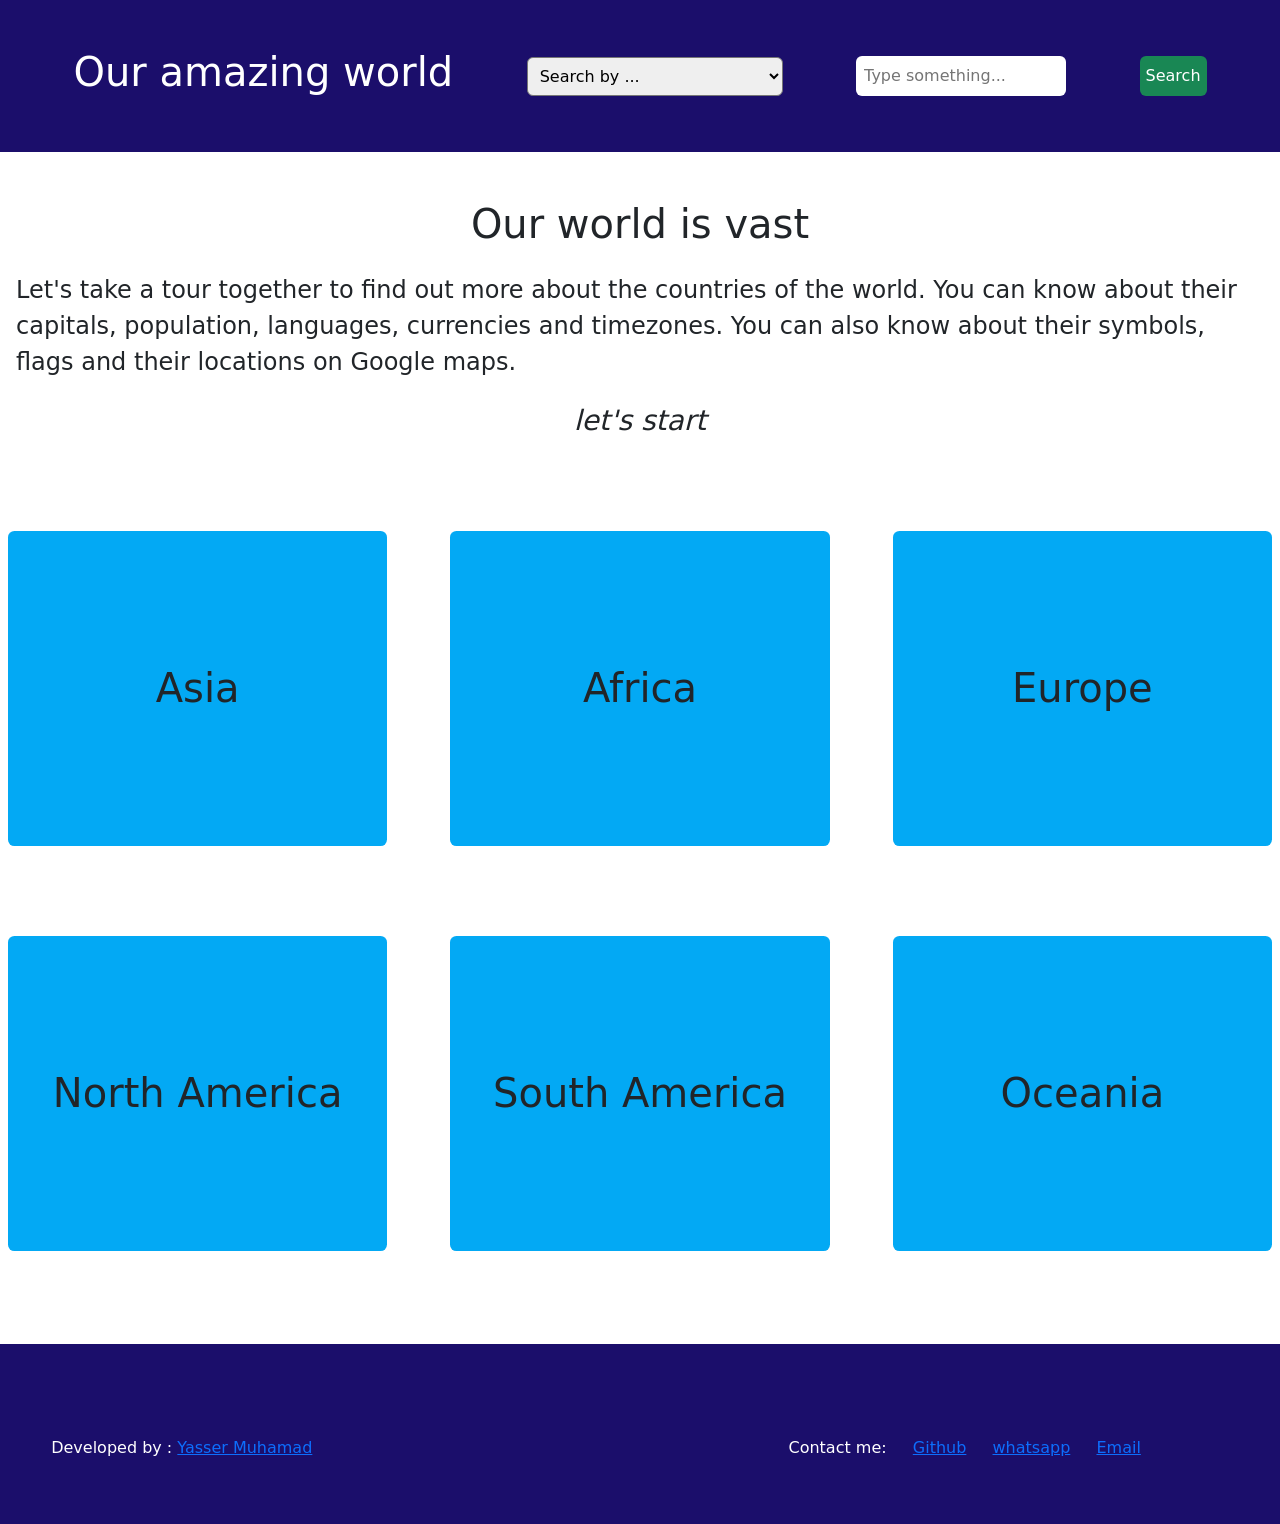
==== index.html @ ce550916 "ADD new" ====
<!DOCTYPE html>
<html>
    <head>
        <meta charset="utf-8" />
        <title>world</title>
        <link rel="stylesheet" href="Front/css/bootstrap.min.css" />
        <link rel="stylesheet" href="Front/css/style.css" />
    </head>
    <body>
    <div class="antialiased">
             <!--countries api -->
            <section>
                        <div>
                            <div class="d-flex justify-content-evenly align-items-center dark-bl-back text-white py-5">
                                <h1>Our amazing world</h1>
                                <select class="rounded-2 ps-2 py-2" id="filterSelect">
                                    <option value="0">Search by ...</option>
                                    <option value="1">Country Name</option>
                                    <option value="2">Capital</option>
                                    <option value="3">Language</option>
                                    <option value="4">Currency</option>
                                    <option value="5">Translation</option>
                                </select>
                                <input class="border-0 rounded-2 ps-2 py-2" type="text" id="filterText" placeholder="Type something...">
                                <button class="d-flex align-items-center border-0 bg-success rounded-2 text-white py-2" id="btnS"><span>Search</span></button>
                            </div>
                            <p class="refresh text-white pointer w-fit">refresh</p>
                        </div>

                        <div class="mt-5 px-3">
                            <h1 class="mx-auto w-fit mb-4">Our world is vast</h1>
                            <p class="fs-4">Let's take a tour together to find out more about the countries of the world.
                                 You can know about their capitals, population, languages, currencies and timezones. You can also know about their symbols, flags and their locations on Google maps.
                            </p>
                            <h3 class="mx-auto w-fit mt-4 fst-italic">let's start</h3>
                        </div>

                        <div class="parent" id="container">
                            <div class="d-flex justify-content-between my-5 mx-2 flex-wrap flex-continents">
                                <h1 id="h1Asia"><span>Asia</span><span class="spinner-border spin  none"></span><p class="none">√</p></h1>
                                <h1 id="h1Afr"><span>Africa</span><span class="spinner-border spin  none"></span><p class="none">√</p></h1>
                                <h1 id="h1Eur"><span>Europe</span><span class="spinner-border spin  none"></span><p class="none">√</p></h1>
                                <h1 id="h1Na" ><span>North America</span><span class="spinner-border spin  none"></span><p class="none">√</p></h1>
                                <h1 id="h1Sa"><span>South America</span><span class="spinner-border spin  none"></span><p class="none">√</p></h1>
                                <h1 id="h1Oc"><span>Oceania</span><span class="spinner-border spin  none"></span><p class="none">√</p></h1>
                            </div>
                            <div id="showMain"></div>
                        </div>
                        <div class="mb-5" id="showOneCont"></div>
                        <div id="showOneContLang"></div>
                        <div class="d-flex justify-content-between dark-bl-back footer text-white">
                           <p>Developed by : <a target="_blank" rel="noreferer nofollow noopener"  href="https://web.facebook.com/YaMo1922">Yasser Muhamad</a></p>  <p>Contact me: &emsp; <a target="_blank" rel="noreferer nofollow noopener" href="https://github.com/YasMoh77">Github</a> &emsp; <a target="_blank" rel="noreferer nofollow noopener" href="https://wa.me/201020121073" >whatsapp</a> &emsp; <a rel="noreferer nofollow noopener"  href="mailto:hgq1100@yahoo.com" >Email</a> </p>
                        </div>
            </section>

        
        
    </div>



    <script type="text/javascript" src="Front/js/jquery-3.6.0.min.js"></script>
    <script type="text/javascript" src="Front/js/bootstrap.min.js"></script>
    <script type="text/javascript" src="Front/js/front.js"></script>
           
    </body>
</html>
---- Front/css/style.css ----
.spin{
    height: 9vh;
    width: 9vh;
    border-width: .3vw;
    display: inline-block;
    color: #5f5d5d;
}
.spin-small{
    height: 5vh;
    width: 5vh;
    border-width: .3vw;
    color: #333030;
}
/*welcome*/
.main-h1{
    align-self: center;
}
select{
    width: 20vw;
}
.refresh{
    position: absolute;
    right: 5.3vw;
    top: 22vh;
}
.parent span:first-child{
    cursor: pointer;
}
.parent{
    min-height: 65vh;
}
.flex-continents h1,.flex-countries div{
    background: #03A9F4;
    width: calc(90% / 3);
    height: 35vh;
    margin-bottom: 5vh;
    display: flex;
    justify-content: center;
    margin-top: 5vh;
    align-items: center;
    border-radius: .5vw;
}
/**/
.EuropeConts-parent{
    min-height: 80vh;
}
.flex-countries div{
    border: 1px solid #00d5ff;
    background: #a2d5ee;
    width: calc(90% / 5);
    align-items: center;
    font-size: large;
}
.btn-back{
    height: 10vh;
    align-self: center;
    border: none;
    font-size: large;
}
.names div{
    color: blue;
    margin-right: 3vw;
}
.inside-api-container{
    justify-content: space-between;
}
.inside-api-container .left-right{
 width: 25%;
}
.api-container .flex div{
    font-size: 1.6vw;
}
.api-container .left{
    width: 65%;
    background: aliceblue;
    padding: 1vh 1vw;
}
.left h1{
    font-size: xxx-large;
    text-transform: uppercase;
}
.api-container .left h4{
    font-weight: normal;
    color: crimson;
}
.api-container .right{
    width: 30%;
}
.api-container .right img{
    width: 100%;
    height: 50vh;
    border: 1px solid #afabab;
    margin-bottom: 3vh;
}
.left-left{
    color: #34a910;
}
.map a{
    width: 100%;
    border: 1px solid #b1a8a8;
    background: #fff3e4;
    display: block;
    height: 50vh;
    font-size: 3vw;
    font-family: cursive;
    letter-spacing: 1vw;
    font-variant: small-caps;
    align-content: center;
    text-align: center;
}
h3 span,h4 span{
    color: gray;
    font-weight: normal;
}
.bottom-div{
    height: 15vh;
    justify-content: center;
}
.bottom-div h2{
    align-self: center;
}
/* footer **/
.footer{
    height: 20vh;
    align-items: center;
}
.footer p{
    margin-top: 5vh;
}
.footer p:first-child{
    flex: 3;
    margin-left: 4vw;
}
.footer p:nth-child(2){
    flex: 2;
}
/**/
.bl-back{background: #2870a7;}
.dark-bl-back{background: #1b0e6b;} .light-gr-back{background: #00ffa9;}
.alone{display: block;} .none{display: none;}
.w-fit{width: fit-content;}
.pointer{cursor: pointer;}
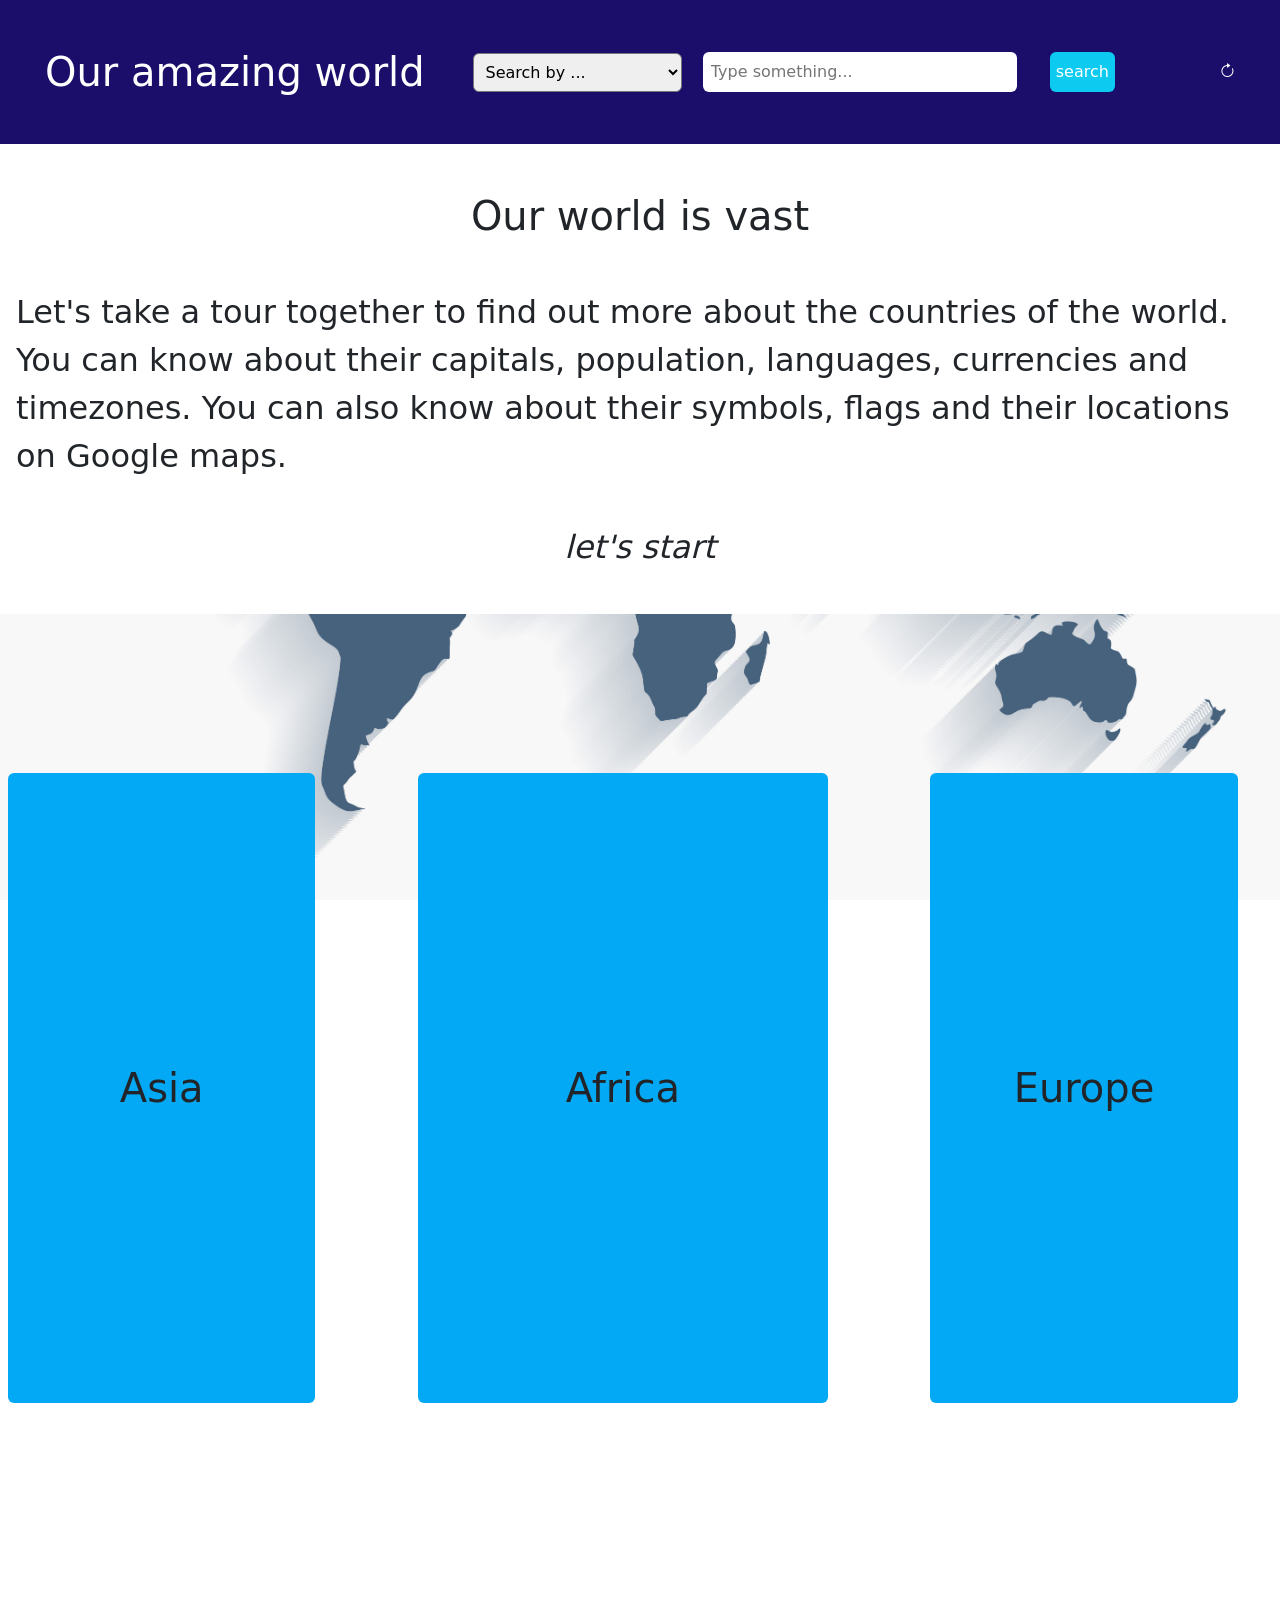
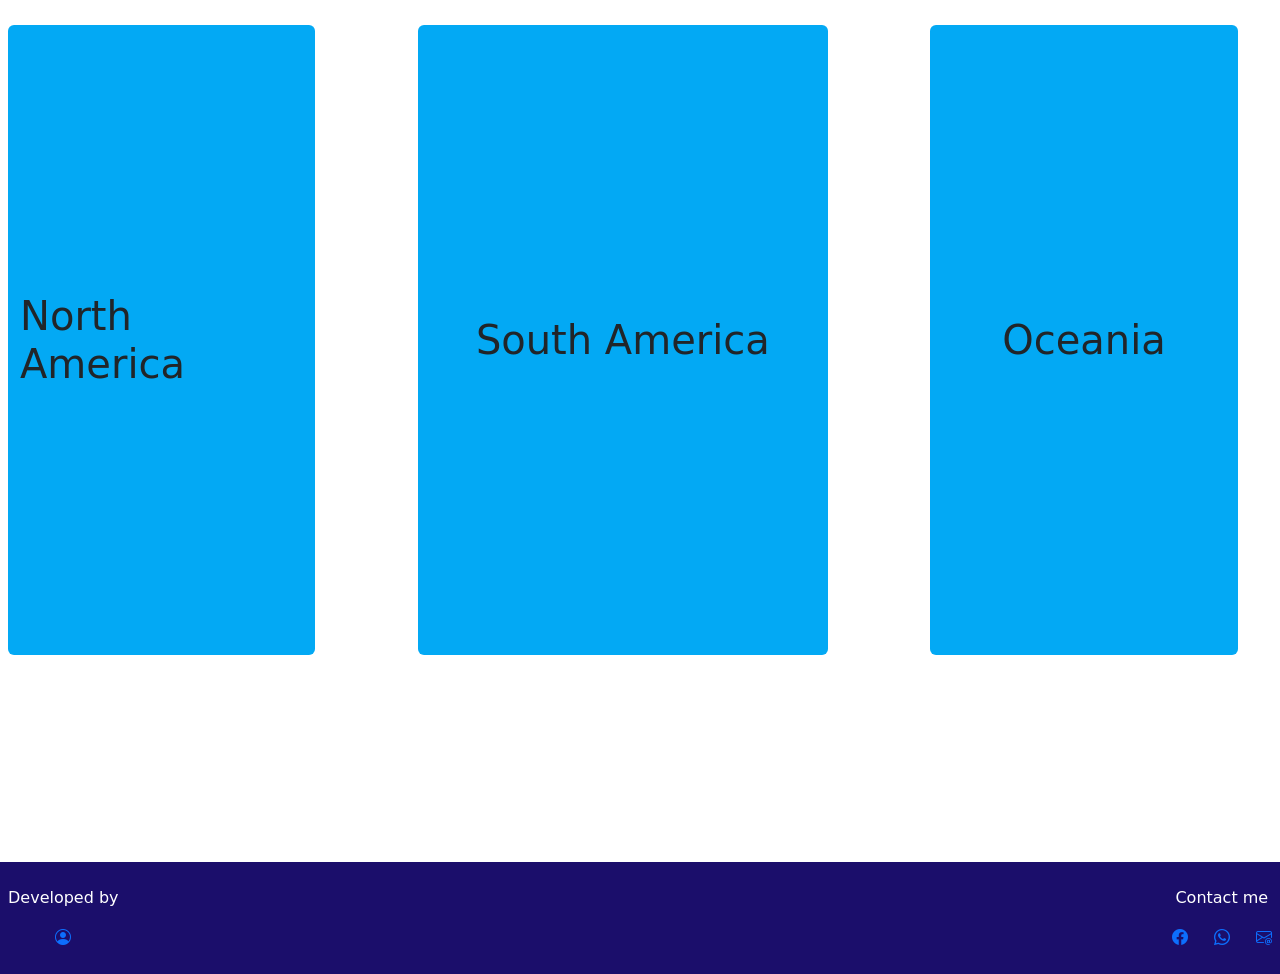
==== commit 67d9513c: "end" ====
--- a/index.html
+++ b/index.html
@@ -3,62 +3,78 @@
 <html>
     <head>
         <meta charset="utf-8" />
+        <meta name="viewport" content="width=device-width, initial-scale=1">        
         <title>world</title>
         <link rel="stylesheet" href="Front/css/bootstrap.min.css" />
+        <link rel="stylesheet" href="Front/css/bootstrap-icons.min.css" />
         <link rel="stylesheet" href="Front/css/style.css" />
     </head>
     <body>
     <div class="antialiased">
              <!--countries api -->
             <section>
-                        <div>
-                            <div class="d-flex justify-content-evenly align-items-center dark-bl-back text-white py-5">
-                                <h1>Our amazing world</h1>
-                                <select class="rounded-2 ps-2 py-2" id="filterSelect">
+                        <div class="container-fluid dark-bl-back position-relative">
+                            <div class="row top-div d-flex justify-content-md-evenly align-items-center dark-bl-bac text-white py-5 ">
+                                <h1 class="col-lg-4 col-12 mb-4 mb-lg-0">Our amazing world</h1>
+                                <select class="rounded-2 ps-2 py-2 col-lg-2 col-12 mb-3 mb-lg-0" id="filterSelect">
                                     <option value="0">Search by ...</option>
                                     <option value="1">Country Name</option>
                                     <option value="2">Capital</option>
                                     <option value="3">Language</option>
                                     <option value="4">Currency</option>
-                                    <option value="5">Translation</option>
+                                    <option value="5">Translation (egipto,egypten,egitto,misir ...etc)</option>
                                 </select>
-                                <input class="border-0 rounded-2 ps-2 py-2" type="text" id="filterText" placeholder="Type something...">
-                                <button class="d-flex align-items-center border-0 bg-success rounded-2 text-white py-2" id="btnS"><span>Search</span></button>
+                                <input class="border-0 rounded-2 ps-2 py-2 col-12 col-lg-3 mb-3 mb-lg-0" type="text" id="filterText" placeholder="Type something...">
+                                <div class="col-12 col-lg-2 bg-i d-flex justify-content-between align-items-center">
+                                    <button class="d-flex align-items-center  border-0 bg-info rounded-2 text-white py-2 mb-3 mb-lg-0" id="btnS">search</button>
+                                    <i title="refresh" class="bi bi-arrow-clockwise refresh pointer"></i>
+                                </div>
                             </div>
-                            <p class="refresh text-white pointer w-fit">refresh</p>
                         </div>
 
-                        <div class="mt-5 px-3">
-                            <h1 class="mx-auto w-fit mb-4">Our world is vast</h1>
-                            <p class="fs-4">Let's take a tour together to find out more about the countries of the world.
+                        <div class="my-5 px-3">
+                            <h1 class="mx-auto w-fit mb-5 ">Our world is vast</h1>
+                            <p class="fs-2 fs-lg-5">Let's take a tour together to find out more about the countries of the world.
                                  You can know about their capitals, population, languages, currencies and timezones. You can also know about their symbols, flags and their locations on Google maps.
                             </p>
-                            <h3 class="mx-auto w-fit mt-4 fst-italic">let's start</h3>
+                            <h3 class="mx-auto w-fit mt-5 fst-italic fs-2 fs-lg-5">let's start</h3>
                         </div>
 
-                        <div class="parent" id="container">
-                            <div class="d-flex justify-content-between my-5 mx-2 flex-wrap flex-continents">
-                                <h1 id="h1Asia"><span>Asia</span><span class="spinner-border spin  none"></span><p class="none">√</p></h1>
-                                <h1 id="h1Afr"><span>Africa</span><span class="spinner-border spin  none"></span><p class="none">√</p></h1>
-                                <h1 id="h1Eur"><span>Europe</span><span class="spinner-border spin  none"></span><p class="none">√</p></h1>
-                                <h1 id="h1Na" ><span>North America</span><span class="spinner-border spin  none"></span><p class="none">√</p></h1>
-                                <h1 id="h1Sa"><span>South America</span><span class="spinner-border spin  none"></span><p class="none">√</p></h1>
-                                <h1 id="h1Oc"><span>Oceania</span><span class="spinner-border spin  none"></span><p class="none">√</p></h1>
+                        <div class="parent " id="container">
+                            <!-- -->
+                            <div class="child d-flex">
+                                <div class="row d-flex justify-content-between my-5 mx-2 flex-md-wrap flex-continents align-items-center">
+                                    <h1 class="col-12 col-lg-3 my-4 d-flex justify-content-center align-items-center rounded-2" id="h1Asia"><span>Asia</span><span class="spinner-border spin  none"></span><i class="none bi bi-check-lg"></i></h1>
+                                    <h1 class="col-12 col-lg-4 my-4 d-flex justify-content-center align-items-center rounded-2" id="h1Afr"><span>Africa</span><span class="spinner-border spin  none"></span><i class="none bi bi-check-lg"></i></h1>
+                                    <h1 class="col-12 col-lg-3 my-4 d-flex justify-content-center align-items-center rounded-2" id="h1Eur"><span>Europe</span><span class="spinner-border spin  none"></span><i class="none bi bi-check-lg"></i></h1>
+                                    <h1 class="col-12 col-lg-3 my-4 d-flex justify-content-center align-items-center rounded-2" id="h1Na" ><span>North America</span><span class="spinner-border spin  none"></span><i class="none bi bi-check-lg"></i></h1>
+                                    <h1 class="col-12 col-lg-4 my-4 d-flex justify-content-center align-items-center rounded-2" id="h1Sa"><span>South America</span><span class="spinner-border spin  none"></span><i class="none bi bi-check-lg"></i></h1>
+                                    <h1 class="col-12 col-lg-3 my-4 d-flex justify-content-center align-items-center rounded-2" id="h1Oc"><span>Oceania</span><span class="spinner-border spin  none"></span><i class="none bi bi-check-lg"></i></h1>
+                               </div>
                             </div>
                             <div id="showMain"></div>
                         </div>
-                        <div class="mb-5" id="showOneCont"></div>
+                        <div class="my-5" id="showOneCont"></div>
+                        
                         <div id="showOneContLang"></div>
-                        <div class="d-flex justify-content-between dark-bl-back footer text-white">
-                           <p>Developed by : <a target="_blank" rel="noreferer nofollow noopener"  href="https://web.facebook.com/YaMo1922">Yasser Muhamad</a></p>  <p>Contact me: &emsp; <a target="_blank" rel="noreferer nofollow noopener" href="https://github.com/YasMoh77">Github</a> &emsp; <a target="_blank" rel="noreferer nofollow noopener" href="https://wa.me/201020121073" >whatsapp</a> &emsp; <a rel="noreferer nofollow noopener"  href="mailto:hgq1100@yahoo.com" >Email</a> </p>
+                        <div class="my-5" id="showOneContS"></div>
+
+                        <!--footer-->
+                        <div class="d-flex justify-content-between dark-bl-back py-4 px-2 footer text-white">
+                           <div class="">
+                               <p class="mt-0 mx-auto w-fit">Developed by</p> 
+                               <a class="mx-auto w-fit d-block" target="_blank" rel="noreferer nofollow noopener"  href="https://github.com/YasMoh77"><i class="bi bi-person-circle "></i></a>
+                            </div>  
+                            <div class=" ">
+                                <p class="mt-0 mx-auto w-fit">Contact me</p>
+                                <a target="_blank" rel="noreferer nofollow noopener" href="https://web.facebook.com/YaMo1922"><i class="bi bi-facebook "></i></a> &emsp; 
+                                <a target="_blank" rel="noreferer nofollow noopener" href="https://wa.me/201020121073" ><i class="bi bi-whatsapp "></i></a> &emsp; 
+                                <a rel="noreferer nofollow noopener"  href="mailto:hgq1100@yahoo.com" ><i class="bi bi-envelope-at "></i></a> 
+                            </div>
+                            
                         </div>
-            </section>
-
-        
-        
+            </section>        
     </div>
-
-
 
     <script type="text/javascript" src="Front/js/jquery-3.6.0.min.js"></script>
     <script type="text/javascript" src="Front/js/bootstrap.min.js"></script>
--- a/Front/css/style.css
+++ b/Front/css/style.css
@@ -1,9 +1,13 @@
+.child h1{
+    height: 60vh;
+}
+.region-countries{
+    height: 40vh;
+}
 .spin{
     height: 9vh;
     width: 9vh;
     border-width: .3vw;
-    display: inline-block;
-    color: #5f5d5d;
 }
 .spin-small{
     height: 5vh;
@@ -12,101 +16,93 @@
     color: #333030;
 }
 /*welcome*/
-.main-h1{
-    align-self: center;
-}
 select{
     width: 20vw;
-}
-.refresh{
-    position: absolute;
-    right: 5.3vw;
-    top: 22vh;
 }
 .parent span:first-child{
     cursor: pointer;
 }
-.parent{
-    min-height: 65vh;
+.flex-continents h1{
+    background: #03A9F4;
+    height: 70vh;
 }
-.flex-continents h1,.flex-countries div{
-    background: #03A9F4;
-    width: calc(90% / 3);
-    height: 35vh;
-    margin-bottom: 5vh;
-    display: flex;
-    justify-content: center;
-    margin-top: 5vh;
-    align-items: center;
-    border-radius: .5vw;
+.child{
+    background-image: url(../../images/world.jpg);
+    background-size: cover;
+    background-position: center;
+    background-attachment: fixed;
+    min-height: 200vh;
+}
+@media (max-width:991px){
+    .child{background-image: url();}
 }
 /**/
 .EuropeConts-parent{
     min-height: 80vh;
 }
 .flex-countries div{
-    border: 1px solid #00d5ff;
     background: #a2d5ee;
-    width: calc(90% / 5);
-    align-items: center;
-    font-size: large;
+    width: calc(95% / 4);
+    height: 40vh;
 }
-.btn-back{
-    height: 10vh;
-    align-self: center;
-    border: none;
-    font-size: large;
+@media (max-width: 767px){
+    .top-div{font-size: 5vw;}
+    .flex-countries div{ width: 100%;}
 }
 .names div{
     color: blue;
     margin-right: 3vw;
 }
-.inside-api-container{
-    justify-content: space-between;
-}
-.inside-api-container .left-right{
- width: 25%;
-}
 .api-container .flex div{
     font-size: 1.6vw;
 }
 .api-container .left{
-    width: 65%;
     background: aliceblue;
-    padding: 1vh 1vw;
 }
 .left h1{
     font-size: xxx-large;
-    text-transform: uppercase;
 }
 .api-container .left h4{
     font-weight: normal;
     color: crimson;
 }
-.api-container .right{
-    width: 30%;
-}
-.api-container .right img{
-    width: 100%;
-    height: 50vh;
-    border: 1px solid #afabab;
-    margin-bottom: 3vh;
+.row{
+    margin-left: 0;
+    margin-right: 0;
 }
 .left-left{
     color: #34a910;
 }
-.map a{
-    width: 100%;
-    border: 1px solid #b1a8a8;
-    background: #fff3e4;
-    display: block;
+.map a{ 
+    background: #fff3e4; 
     height: 50vh;
-    font-size: 3vw;
     font-family: cursive;
     letter-spacing: 1vw;
     font-variant: small-caps;
-    align-content: center;
-    text-align: center;
+}
+@media (max-width: 767px){
+    .api-container{
+        margin-left: 0;
+        margin-right: 0;
+    }
+    .right{
+        margin-bottom: 10vh;
+     }
+    .right div{
+       height: 100vh;
+       border: 1px solid gray;
+    }
+    .right img{
+        height: 100%;
+    }
+    .map a{
+        font-size: 6vw;
+        height: 100%;
+    }
+    .right,.left{
+        padding-left: 0;
+        padding-right: 0;
+    }
 }
 h3 span,h4 span{
     color: gray;
@@ -114,29 +110,14 @@
 }
 .bottom-div{
     height: 15vh;
-    justify-content: center;
-}
-.bottom-div h2{
-    align-self: center;
 }
 /* footer **/
-.footer{
-    height: 20vh;
-    align-items: center;
-}
-.footer p{
-    margin-top: 5vh;
-}
-.footer p:first-child{
-    flex: 3;
-    margin-left: 4vw;
-}
-.footer p:nth-child(2){
-    flex: 2;
+@media (max-width: 767px){
+    .footer p{font-size: 4vw;}
+     i{font-size: 6vw;}
 }
 /**/
-.bl-back{background: #2870a7;}
-.dark-bl-back{background: #1b0e6b;} .light-gr-back{background: #00ffa9;}
-.alone{display: block;} .none{display: none;}
+.dark-bl-back{background: #1b0e6b;} 
+.none{display: none;}
 .w-fit{width: fit-content;}
 .pointer{cursor: pointer;}
